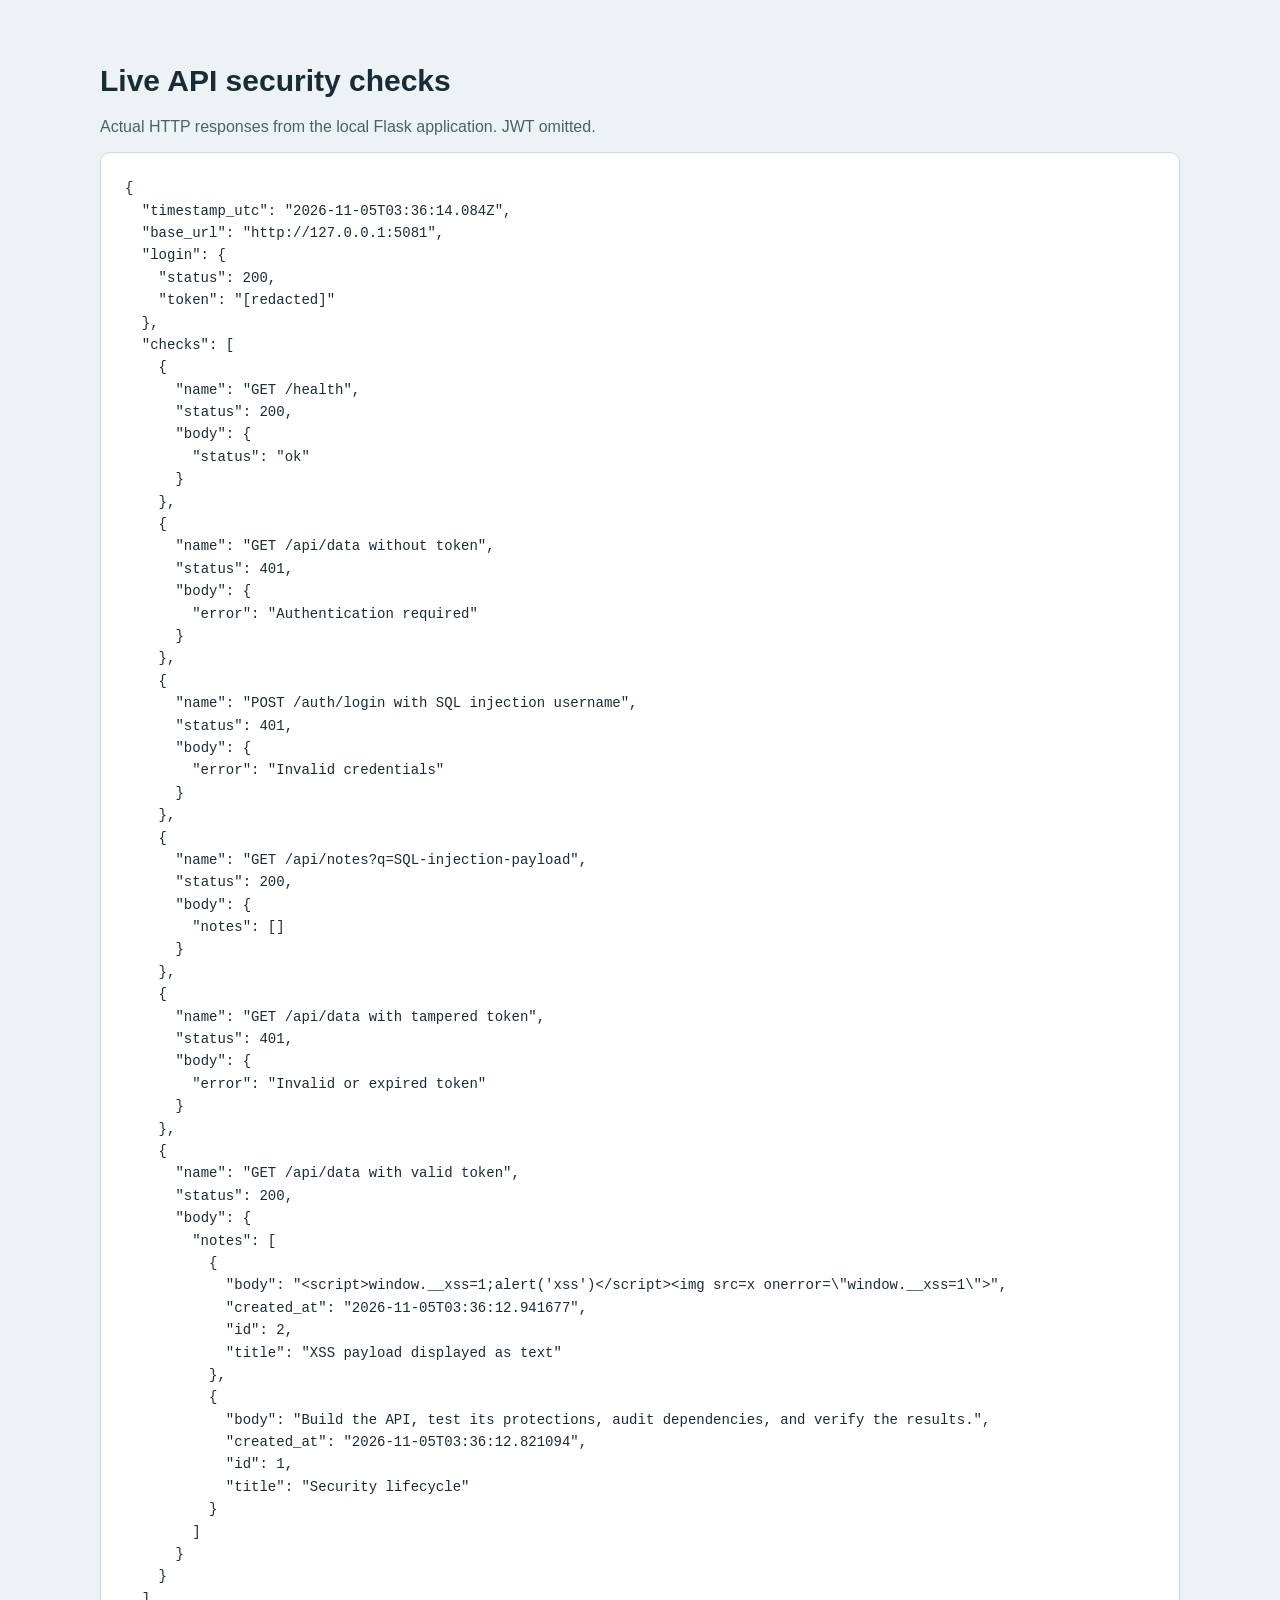
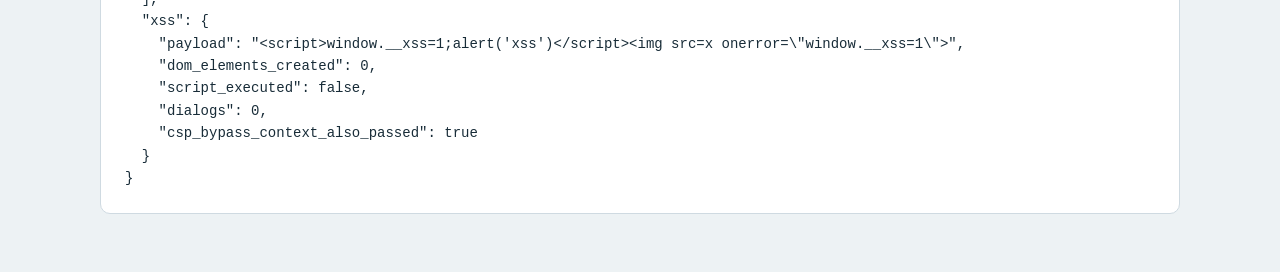
==== evidence/raw/03-api-security-checks.html @ e6f1ee3b "Build secure Flask notes API with tests, security checks and lab report" ====
<!doctype html><meta charset="utf-8"><title>Live API security checks</title><style>body{font:16px Arial;background:#edf2f4;color:#182c38;margin:0;padding:44px}main{max-width:1080px;margin:auto}h1{font-size:30px}p{color:#48616e}pre{font:14px/1.6 Consolas,monospace;white-space:pre-wrap;overflow-wrap:anywhere;background:white;border:1px solid #cfdae1;padding:24px;border-radius:10px}</style><main><h1>Live API security checks</h1><p>Actual HTTP responses from the local Flask application. JWT omitted.</p><pre>{
  &quot;timestamp_utc&quot;: &quot;2026-11-05T03:36:14.084Z&quot;,
  &quot;base_url&quot;: &quot;http://127.0.0.1:5081&quot;,
  &quot;login&quot;: {
    &quot;status&quot;: 200,
    &quot;token&quot;: &quot;[redacted]&quot;
  },
  &quot;checks&quot;: [
    {
      &quot;name&quot;: &quot;GET /health&quot;,
      &quot;status&quot;: 200,
      &quot;body&quot;: {
        &quot;status&quot;: &quot;ok&quot;
      }
    },
    {
      &quot;name&quot;: &quot;GET /api/data without token&quot;,
      &quot;status&quot;: 401,
      &quot;body&quot;: {
        &quot;error&quot;: &quot;Authentication required&quot;
      }
    },
    {
      &quot;name&quot;: &quot;POST /auth/login with SQL injection username&quot;,
      &quot;status&quot;: 401,
      &quot;body&quot;: {
        &quot;error&quot;: &quot;Invalid credentials&quot;
      }
    },
    {
      &quot;name&quot;: &quot;GET /api/notes?q=SQL-injection-payload&quot;,
      &quot;status&quot;: 200,
      &quot;body&quot;: {
        &quot;notes&quot;: []
      }
    },
    {
      &quot;name&quot;: &quot;GET /api/data with tampered token&quot;,
      &quot;status&quot;: 401,
      &quot;body&quot;: {
        &quot;error&quot;: &quot;Invalid or expired token&quot;
      }
    },
    {
      &quot;name&quot;: &quot;GET /api/data with valid token&quot;,
      &quot;status&quot;: 200,
      &quot;body&quot;: {
        &quot;notes&quot;: [
          {
            &quot;body&quot;: &quot;&lt;script&gt;window.__xss=1;alert(&#39;xss&#39;)&lt;/script&gt;&lt;img src=x onerror=\&quot;window.__xss=1\&quot;&gt;&quot;,
            &quot;created_at&quot;: &quot;2026-11-05T03:36:12.941677&quot;,
            &quot;id&quot;: 2,
            &quot;title&quot;: &quot;XSS payload displayed as text&quot;
          },
          {
            &quot;body&quot;: &quot;Build the API, test its protections, audit dependencies, and verify the results.&quot;,
            &quot;created_at&quot;: &quot;2026-11-05T03:36:12.821094&quot;,
            &quot;id&quot;: 1,
            &quot;title&quot;: &quot;Security lifecycle&quot;
          }
        ]
      }
    }
  ],
  &quot;xss&quot;: {
    &quot;payload&quot;: &quot;&lt;script&gt;window.__xss=1;alert(&#39;xss&#39;)&lt;/script&gt;&lt;img src=x onerror=\&quot;window.__xss=1\&quot;&gt;&quot;,
    &quot;dom_elements_created&quot;: 0,
    &quot;script_executed&quot;: false,
    &quot;dialogs&quot;: 0,
    &quot;csp_bypass_context_also_passed&quot;: true
  }
}</pre></main>
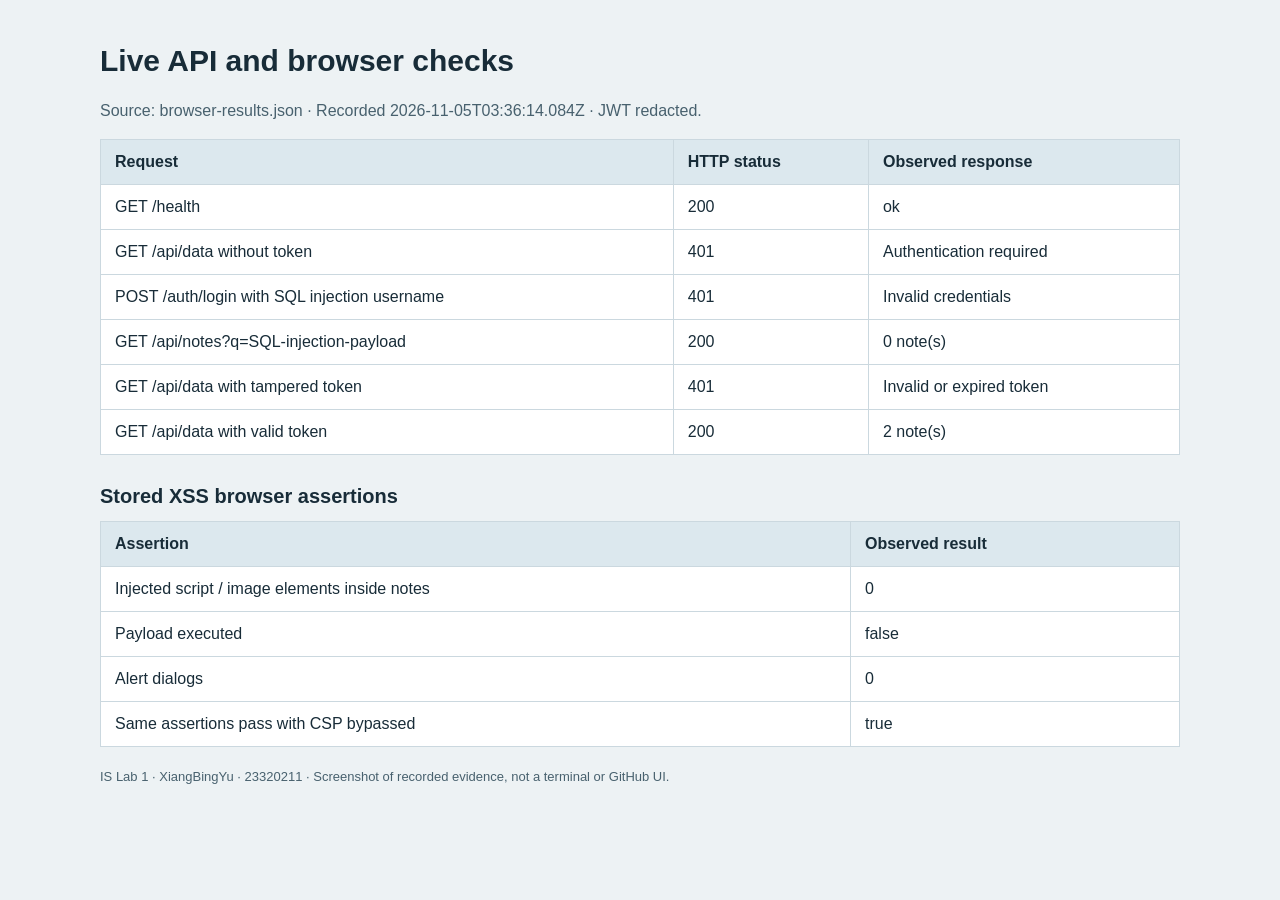
==== commit 4185ae75: "Record successful GitHub Actions run and add report-ready evidence" ====
--- a/evidence/raw/03-api-security-checks.html
+++ b/evidence/raw/03-api-security-checks.html
@@ -1,72 +1 @@
-<!doctype html><meta charset="utf-8"><title>Live API security checks</title><style>body{font:16px Arial;background:#edf2f4;color:#182c38;margin:0;padding:44px}main{max-width:1080px;margin:auto}h1{font-size:30px}p{color:#48616e}pre{font:14px/1.6 Consolas,monospace;white-space:pre-wrap;overflow-wrap:anywhere;background:white;border:1px solid #cfdae1;padding:24px;border-radius:10px}</style><main><h1>Live API security checks</h1><p>Actual HTTP responses from the local Flask application. JWT omitted.</p><pre>{
-  &quot;timestamp_utc&quot;: &quot;2026-11-05T03:36:14.084Z&quot;,
-  &quot;base_url&quot;: &quot;http://127.0.0.1:5081&quot;,
-  &quot;login&quot;: {
-    &quot;status&quot;: 200,
-    &quot;token&quot;: &quot;[redacted]&quot;
-  },
-  &quot;checks&quot;: [
-    {
-      &quot;name&quot;: &quot;GET /health&quot;,
-      &quot;status&quot;: 200,
-      &quot;body&quot;: {
-        &quot;status&quot;: &quot;ok&quot;
-      }
-    },
-    {
-      &quot;name&quot;: &quot;GET /api/data without token&quot;,
-      &quot;status&quot;: 401,
-      &quot;body&quot;: {
-        &quot;error&quot;: &quot;Authentication required&quot;
-      }
-    },
-    {
-      &quot;name&quot;: &quot;POST /auth/login with SQL injection username&quot;,
-      &quot;status&quot;: 401,
-      &quot;body&quot;: {
-        &quot;error&quot;: &quot;Invalid credentials&quot;
-      }
-    },
-    {
-      &quot;name&quot;: &quot;GET /api/notes?q=SQL-injection-payload&quot;,
-      &quot;status&quot;: 200,
-      &quot;body&quot;: {
-        &quot;notes&quot;: []
-      }
-    },
-    {
-      &quot;name&quot;: &quot;GET /api/data with tampered token&quot;,
-      &quot;status&quot;: 401,
-      &quot;body&quot;: {
-        &quot;error&quot;: &quot;Invalid or expired token&quot;
-      }
-    },
-    {
-      &quot;name&quot;: &quot;GET /api/data with valid token&quot;,
-      &quot;status&quot;: 200,
-      &quot;body&quot;: {
-        &quot;notes&quot;: [
-          {
-            &quot;body&quot;: &quot;&lt;script&gt;window.__xss=1;alert(&#39;xss&#39;)&lt;/script&gt;&lt;img src=x onerror=\&quot;window.__xss=1\&quot;&gt;&quot;,
-            &quot;created_at&quot;: &quot;2026-11-05T03:36:12.941677&quot;,
-            &quot;id&quot;: 2,
-            &quot;title&quot;: &quot;XSS payload displayed as text&quot;
-          },
-          {
-            &quot;body&quot;: &quot;Build the API, test its protections, audit dependencies, and verify the results.&quot;,
-            &quot;created_at&quot;: &quot;2026-11-05T03:36:12.821094&quot;,
-            &quot;id&quot;: 1,
-            &quot;title&quot;: &quot;Security lifecycle&quot;
-          }
-        ]
-      }
-    }
-  ],
-  &quot;xss&quot;: {
-    &quot;payload&quot;: &quot;&lt;script&gt;window.__xss=1;alert(&#39;xss&#39;)&lt;/script&gt;&lt;img src=x onerror=\&quot;window.__xss=1\&quot;&gt;&quot;,
-    &quot;dom_elements_created&quot;: 0,
-    &quot;script_executed&quot;: false,
-    &quot;dialogs&quot;: 0,
-    &quot;csp_bypass_context_also_passed&quot;: true
-  }
-}</pre></main>+<!doctype html><meta charset="utf-8"><title>Live API and browser checks</title><style>body{margin:0;padding:38px;background:#edf2f4;color:#182c38;font:16px/1.5 Arial}main{max-width:1080px;margin:auto}h1{margin:0 0 10px;font-size:30px}h2{font-size:20px;margin:26px 0 10px}p{color:#48616e}table{border-collapse:collapse;width:100%;background:white}th,td{border:1px solid #cbd8df;padding:10px 14px;text-align:left;overflow-wrap:anywhere}th{background:#dce8ee}code{font:14px Consolas}footer{margin-top:20px;font-size:13px;color:#48616e}</style><main><h1>Live API and browser checks</h1><p>Source: browser-results.json · Recorded 2026-11-05T03:36:14.084Z · JWT redacted.</p><table><thead><tr><th>Request</th><th>HTTP status</th><th>Observed response</th></tr></thead><tbody><tr><td>GET /health</td><td>200</td><td>ok</td></tr><tr><td>GET /api/data without token</td><td>401</td><td>Authentication required</td></tr><tr><td>POST /auth/login with SQL injection username</td><td>401</td><td>Invalid credentials</td></tr><tr><td>GET /api/notes?q=SQL-injection-payload</td><td>200</td><td>0 note(s)</td></tr><tr><td>GET /api/data with tampered token</td><td>401</td><td>Invalid or expired token</td></tr><tr><td>GET /api/data with valid token</td><td>200</td><td>2 note(s)</td></tr></tbody></table><h2>Stored XSS browser assertions</h2><table><thead><tr><th>Assertion</th><th>Observed result</th></tr></thead><tbody><tr><td>Injected script / image elements inside notes</td><td>0</td></tr><tr><td>Payload executed</td><td>false</td></tr><tr><td>Alert dialogs</td><td>0</td></tr><tr><td>Same assertions pass with CSP bypassed</td><td>true</td></tr></tbody></table><footer>IS Lab 1 · XiangBingYu · 23320211 · Screenshot of recorded evidence, not a terminal or GitHub UI.</footer></main>
